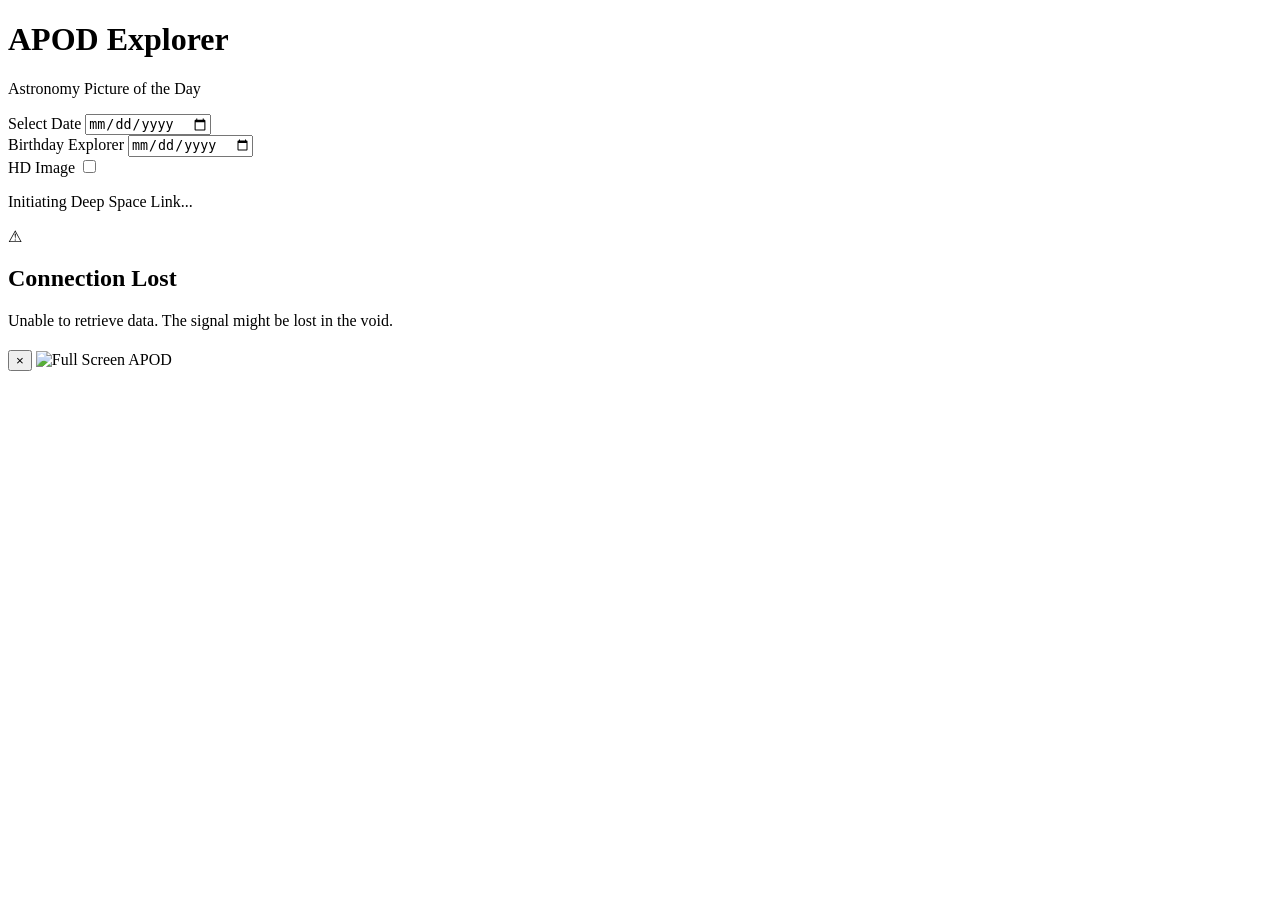
==== index.html @ 9b6868af "Add files via upload" ====
<!DOCTYPE html>
<html lang="en">
<head>
    <meta charset="UTF-8">
    <meta name="viewport" content="width=device-width, initial-scale=1.0">
    <title>NASA APOD Explorer</title>
    <link rel="preconnect" href="https://fonts.googleapis.com">
    <link rel="preconnect" href="https://fonts.gstatic.com" crossorigin>
    <link href="https://fonts.googleapis.com/css2?family=Inter:wght@300;400;500&family=Outfit:wght@500;700&display=swap" rel="stylesheet">
    <link rel="stylesheet" href="styles.css">
</head>
<body>
    <div id="starfield"></div>
    <main class="app-container">
        <header class="app-header">
            <h1 class="neon-text">APOD Explorer</h1>
            <p class="subtitle">Astronomy Picture of the Day</p>
        </header>

        <section class="controls glass-panel">
            <div class="control-group">
                <label for="date-picker">Select Date</label>
                <input type="date" id="date-picker" class="glass-input">
            </div>
            <div class="control-group">
                <label for="bday-picker">Birthday Explorer</label>
                <input type="date" id="bday-picker" class="glass-input">
            </div>
            <div class="control-group toggle-group">
                <label for="hd-toggle" class="toggle-label">HD Image</label>
                <label class="switch">
                    <input type="checkbox" id="hd-toggle">
                    <span class="slider"></span>
                </label>
            </div>
        </section>

        <div id="loading-ui" class="state-container hidden glass-panel">
            <div class="spinner"></div>
            <p>Initiating Deep Space Link...</p>
        </div>

        <div id="error-ui" class="state-container hidden glass-panel">
            <div class="error-icon">⚠</div>
            <h2>Connection Lost</h2>
            <p>Unable to retrieve data. The signal might be lost in the void.</p>
        </div>

        <article id="content-container" class="content hidden">
            <div class="media-wrapper glass-panel" id="media-container"></div>
            <div class="info-wrapper glass-panel">
                <h2 id="apod-title"></h2>
                <div class="metadata">
                    <span id="apod-date" class="badge"></span>
                    <span id="apod-copyright" class="badge"></span>
                </div>
                <p id="apod-explanation"></p>
            </div>
        </article>
    </main>

    <div id="image-modal" class="modal">
        <button id="close-modal" class="close-btn">&times;</button>
        <img id="modal-image" src="" alt="Full Screen APOD">
    </div>

    <script src="script.js"></script>
</body>
</html>
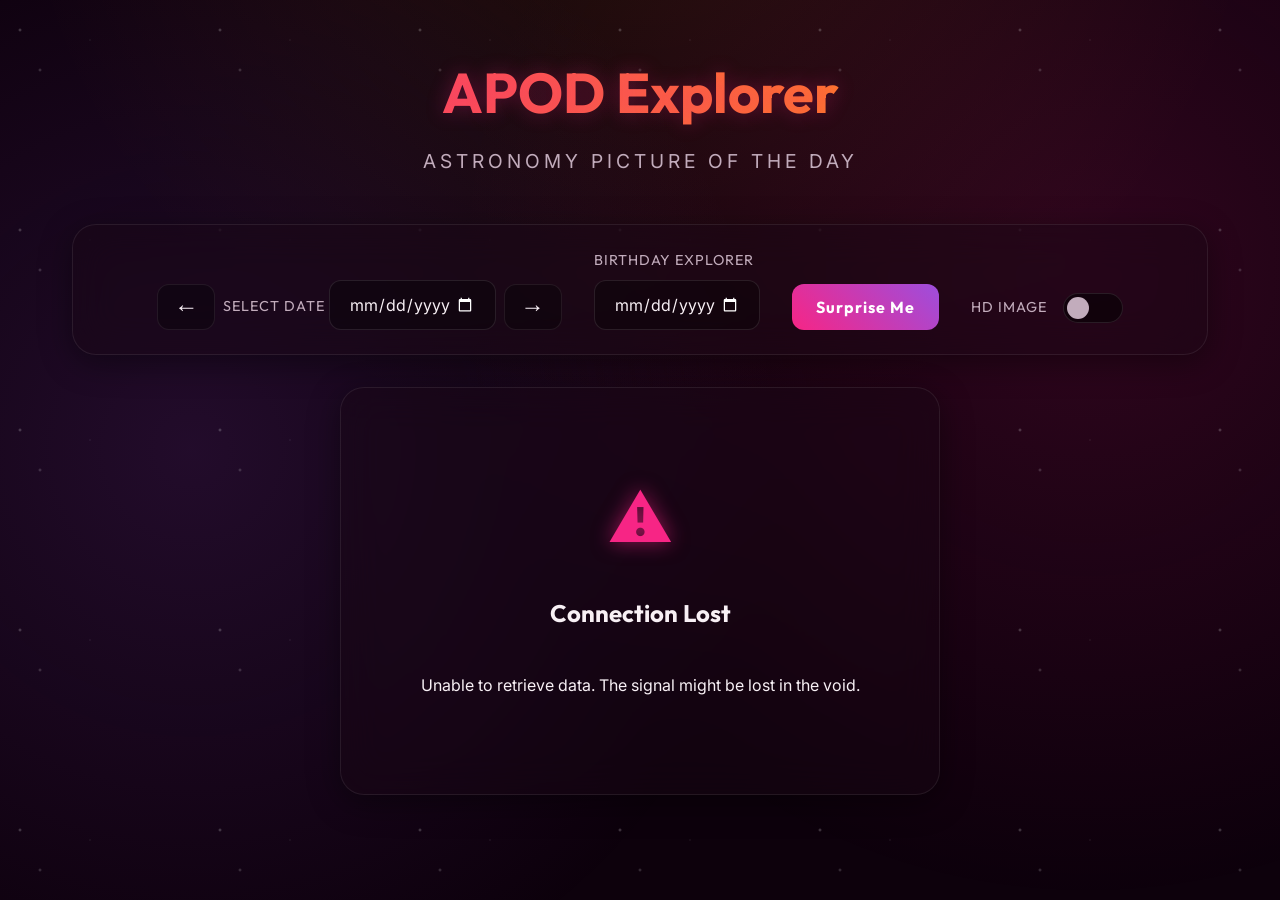
==== commit 8c236643: "feat: add interactive features (random, favorites, nav arrows)" ====
--- a/index.html
+++ b/index.html
@@ -18,13 +18,20 @@
         </header>
 
         <section class="controls glass-panel">
-            <div class="control-group">
-                <label for="date-picker">Select Date</label>
-                <input type="date" id="date-picker" class="glass-input">
+            <div class="control-group nav-group">
+                <button id="prev-btn" class="glass-btn nav-btn" title="Previous Day">&larr;</button>
+                <div class="date-picker-group">
+                    <label for="date-picker">Select Date</label>
+                    <input type="date" id="date-picker" class="glass-input">
+                </div>
+                <button id="next-btn" class="glass-btn nav-btn" title="Next Day">&rarr;</button>
             </div>
             <div class="control-group">
                 <label for="bday-picker">Birthday Explorer</label>
                 <input type="date" id="bday-picker" class="glass-input">
+            </div>
+            <div class="control-group">
+                <button id="random-btn" class="glass-btn action-btn">Surprise Me</button>
             </div>
             <div class="control-group toggle-group">
                 <label for="hd-toggle" class="toggle-label">HD Image</label>
@@ -49,7 +56,10 @@
         <article id="content-container" class="content hidden">
             <div class="media-wrapper glass-panel" id="media-container"></div>
             <div class="info-wrapper glass-panel">
-                <h2 id="apod-title"></h2>
+                <div class="title-header">
+                    <h2 id="apod-title"></h2>
+                    <button id="favorite-btn" class="glass-btn fav-btn" aria-label="Add to Favorites">☆</button>
+                </div>
                 <div class="metadata">
                     <span id="apod-date" class="badge"></span>
                     <span id="apod-copyright" class="badge"></span>
@@ -57,6 +67,11 @@
                 <p id="apod-explanation"></p>
             </div>
         </article>
+
+        <section id="favorites-section" class="favorites-wrapper glass-panel hidden">
+            <h3>Saved Explorations</h3>
+            <div id="favorites-list" class="favorites-list"></div>
+        </section>
     </main>
 
     <div id="image-modal" class="modal">
--- a/styles.css
+++ b/styles.css
@@ -0,0 +1,67 @@
+*{box-sizing:border-box}
+:root{--bg-color:#0d010c;--text-primary:#f8f0f5;--text-secondary:#c2acbc;--accent-1:#f72585;--accent-2:#9d4edd;--accent-3:#ff9e00;--glass-bg:rgba(26,8,22,0.45);--glass-border:rgba(255,255,255,0.08)}
+body{margin:0;padding:0;background-color:var(--bg-color);color:var(--text-primary);font-family:'Inter',sans-serif;min-height:100vh;overflow-x:hidden;position:relative;line-height:1.6}
+#starfield{position:fixed;top:0;left:0;width:100vw;height:100vh;z-index:-1;background-image:radial-gradient(2px 2px at 20px 30px,#ffffff,transparent),radial-gradient(2px 2px at 40px 70px,rgba(255,255,255,0.8),transparent),radial-gradient(1px 1px at 90px 40px,rgba(255,255,255,0.5),transparent);background-repeat:repeat;background-size:200px 200px;opacity:0.3}
+body::before{content:'';position:fixed;top:0;left:0;width:100vw;height:100vh;background:radial-gradient(circle at 15% 50%,rgba(157,78,221,0.15) 0%,transparent 50%),radial-gradient(circle at 85% 30%,rgba(247,37,133,0.15) 0%,transparent 50%),radial-gradient(circle at 50% -20%,rgba(255,158,0,0.1) 0%,transparent 50%);z-index:-1;pointer-events:none}
+h1,h2,h3{font-family:'Outfit',sans-serif;margin:0;font-weight:700}
+.app-container{max-width:1200px;margin:0 auto;padding:2rem;display:flex;flex-direction:column;gap:2rem}
+.app-header{text-align:center;padding:1rem 0}
+.neon-text{font-size:3.5rem;background:linear-gradient(90deg,var(--accent-1),var(--accent-3));-webkit-background-clip:text;-webkit-text-fill-color:transparent;text-shadow:0 0 20px rgba(247,37,133,0.3);margin-bottom:0.5rem}
+.subtitle{color:var(--text-secondary);font-size:1.2rem;text-transform:uppercase;letter-spacing:4px;margin:0}
+.glass-panel{background:var(--glass-bg);backdrop-filter:blur(20px);-webkit-backdrop-filter:blur(20px);border:1px solid var(--glass-border);border-radius:24px;box-shadow:0 8px 32px 0 rgba(0,0,0,0.4);transition:transform 0.3s ease,box-shadow 0.3s ease}
+.glass-panel:hover{box-shadow:0 12px 48px 0 rgba(0,0,0,0.6),inset 0 0 0 1px rgba(255,255,255,0.15)}
+.controls{display:flex;flex-wrap:wrap;gap:2rem;padding:1.5rem 2.5rem;justify-content:center;align-items:flex-end}
+.control-group{display:flex;flex-direction:column;gap:0.5rem}
+.control-group label{font-family:'Outfit',sans-serif;font-size:0.9rem;color:var(--text-secondary);text-transform:uppercase;letter-spacing:1px}
+.glass-input{background:rgba(0,0,0,0.3);border:1px solid rgba(255,255,255,0.1);border-radius:12px;padding:0.8rem 1.2rem;color:var(--text-primary);font-family:'Inter',sans-serif;font-size:1rem;outline:none;transition:all 0.3s ease;color-scheme:dark}
+.glass-input:focus{border-color:var(--accent-1);box-shadow:0 0 15px rgba(247,37,133,0.3)}
+.toggle-group{flex-direction:row;align-items:center;gap:1rem;height:44px}
+.switch{position:relative;display:inline-block;width:60px;height:30px}
+.switch input{opacity:0;width:0;height:0}
+.slider{position:absolute;cursor:pointer;top:0;left:0;right:0;bottom:0;background-color:rgba(0,0,0,0.5);border:1px solid rgba(255,255,255,0.1);transition:.4s;border-radius:30px}
+.slider:before{position:absolute;content:"";height:22px;width:22px;left:3px;bottom:3px;background-color:var(--text-secondary);transition:.4s;border-radius:50%}
+input:checked+.slider{background-image:linear-gradient(90deg,var(--accent-2),var(--accent-1));border-color:var(--accent-1)}
+input:checked+.slider:before{transform:translateX(30px);background-color:#fff;box-shadow:0 0 10px rgba(255,255,255,0.8)}
+.content{display:grid;grid-template-columns:1fr;gap:2rem;animation:fadeIn 0.8s ease forwards}
+@media(min-width: 900px){.content{grid-template-columns:3fr 2fr}}
+.media-wrapper{overflow:hidden;position:relative;min-height:400px;display:flex;justify-content:center;align-items:center;padding:1rem}
+.media-wrapper img,.media-wrapper iframe{width:100%;height:100%;object-fit:contain;border-radius:12px;transition:transform 0.5s ease}
+.media-wrapper img:hover{transform:scale(1.02);cursor:zoom-in}
+.info-wrapper{padding:2.5rem;display:flex;flex-direction:column;gap:1.5rem}
+#apod-title{font-size:2rem;color:#fff;line-height:1.2}
+.metadata{display:flex;flex-wrap:wrap;gap:1rem}
+.badge{background:rgba(247,37,133,0.15);border:1px solid rgba(247,37,133,0.3);color:var(--accent-1);padding:0.4rem 1rem;border-radius:20px;font-size:0.85rem;font-weight:500;letter-spacing:1px}
+#apod-copyright:empty{display:none}
+#apod-explanation{color:var(--text-secondary);font-size:1.1rem;line-height:1.8}
+.state-container{display:flex;flex-direction:column;align-items:center;justify-content:center;padding:5rem 2rem;text-align:center;gap:1.5rem;margin:0 auto;max-width:600px;width:100%}
+.hidden{display:none!important}
+.spinner{width:60px;height:60px;border:4px solid rgba(255,255,255,0.1);border-top-color:var(--accent-1);border-right-color:var(--accent-2);border-radius:50%;animation:spin 1s linear infinite}
+.error-icon{font-size:4rem;color:var(--accent-1);text-shadow:0 0 20px rgba(247,37,133,0.6)}
+.modal{position:fixed;top:0;left:0;width:100vw;height:100vh;background:rgba(0,0,0,0.95);backdrop-filter:blur(10px);z-index:1000;display:flex;justify-content:center;align-items:center;opacity:0;pointer-events:none;transition:opacity 0.4s ease}
+.modal.active{opacity:1;pointer-events:all}
+.modal img{max-width:90vw;max-height:90vh;object-fit:contain;border-radius:8px;box-shadow:0 0 50px rgba(0,0,0,0.8);transform:scale(0.95);transition:transform 0.4s cubic-bezier(0.175,0.885,0.32,1.275)}
+.modal.active img{transform:scale(1)}
+.close-btn{position:absolute;top:2rem;right:2rem;background:none;border:none;color:#fff;font-size:3rem;cursor:pointer;transition:all 0.3s ease;width:50px;height:50px;display:flex;justify-content:center;align-items:center;border-radius:50%}
+.close-btn:hover{color:var(--accent-1);background:rgba(255,255,255,0.1);transform:rotate(90deg)}
+@keyframes spin{0%{transform:rotate(0deg)}100%{transform:rotate(360deg)}}
+@keyframes fadeIn{from{opacity:0;transform:translateY(20px)}to{opacity:1;transform:translateY(0)}}
+@media(max-width: 600px){.neon-text{font-size:2.5rem}.controls{flex-direction:column;align-items:stretch}.toggle-group{justify-content:space-between}}
+
+/* Interactive Feature Styles */
+.title-header { display: flex; justify-content: space-between; align-items: flex-start; gap: 1rem; }
+.fav-btn { font-size: 2rem; line-height: 1; padding: 0.2rem 0.6rem; margin-top: -0.3rem; cursor: pointer; background: rgba(0,0,0,0.3); border: 1px solid var(--glass-border); border-radius: 12px; color: var(--text-secondary); transition: all 0.3s ease; display: inline-flex; align-items: center; justify-content: center; }
+.fav-btn:hover { color: var(--accent-3); border-color: var(--accent-3); }
+.fav-btn.active { color: var(--accent-3); text-shadow: 0 0 15px var(--accent-3); }
+.nav-btn { font-size: 1.5rem; padding: 0.5rem 1rem; cursor: pointer; background: rgba(0,0,0,0.3); border: 1px solid var(--glass-border); border-radius: 12px; color: var(--text-primary); transition: all 0.3s ease; }
+.nav-btn:hover { background: rgba(255,255,255,0.1); border-color: var(--text-primary); }
+.nav-group { flex-direction: row; align-items: flex-end; gap: 0.5rem; }
+.action-btn { padding: 0.8rem 1.5rem; cursor: pointer; background: linear-gradient(45deg, var(--accent-1), var(--accent-2)); border: none; border-radius: 12px; color: #fff; font-family: 'Outfit', sans-serif; font-weight: 700; font-size: 1rem; letter-spacing: 1px; transition: transform 0.3s ease, box-shadow 0.3s ease; }
+.action-btn:hover { transform: translateY(-2px); box-shadow: 0 8px 25px rgba(247,37,133,0.4); }
+.favorites-wrapper { padding: 2rem; animation: fadeIn 0.8s ease forwards; }
+.favorites-list { display: grid; grid-template-columns: repeat(auto-fill, minmax(280px, 1fr)); gap: 1rem; margin-top: 1.5rem; }
+.favorite-item { display: flex; justify-content: space-between; align-items: center; padding: 1rem 1.2rem; cursor: pointer; transition: all 0.2s ease; border-radius: 12px; background: rgba(0,0,0,0.2); }
+.favorite-item:hover { background: rgba(255,255,255,0.05); transform: translateY(-2px); border-color: var(--accent-2); }
+.favorite-item span { font-size: 0.95rem; color: var(--text-primary); pointer-events: none; white-space: nowrap; overflow: hidden; text-overflow: ellipsis; padding-right: 1rem;}
+.favorite-item span strong { color: var(--accent-3); margin-right: 0.5rem; }
+.fav-remove-btn { background: none; border: none; color: var(--text-secondary); cursor: pointer; font-size: 1.5rem; line-height: 1; padding: 0 0.5rem; border-radius: 6px; transition: all 0.2s ease; display: flex; align-items: center; justify-content: center;}
+.fav-remove-btn:hover { color: var(--accent-1); background: rgba(247,37,133,0.1); }
